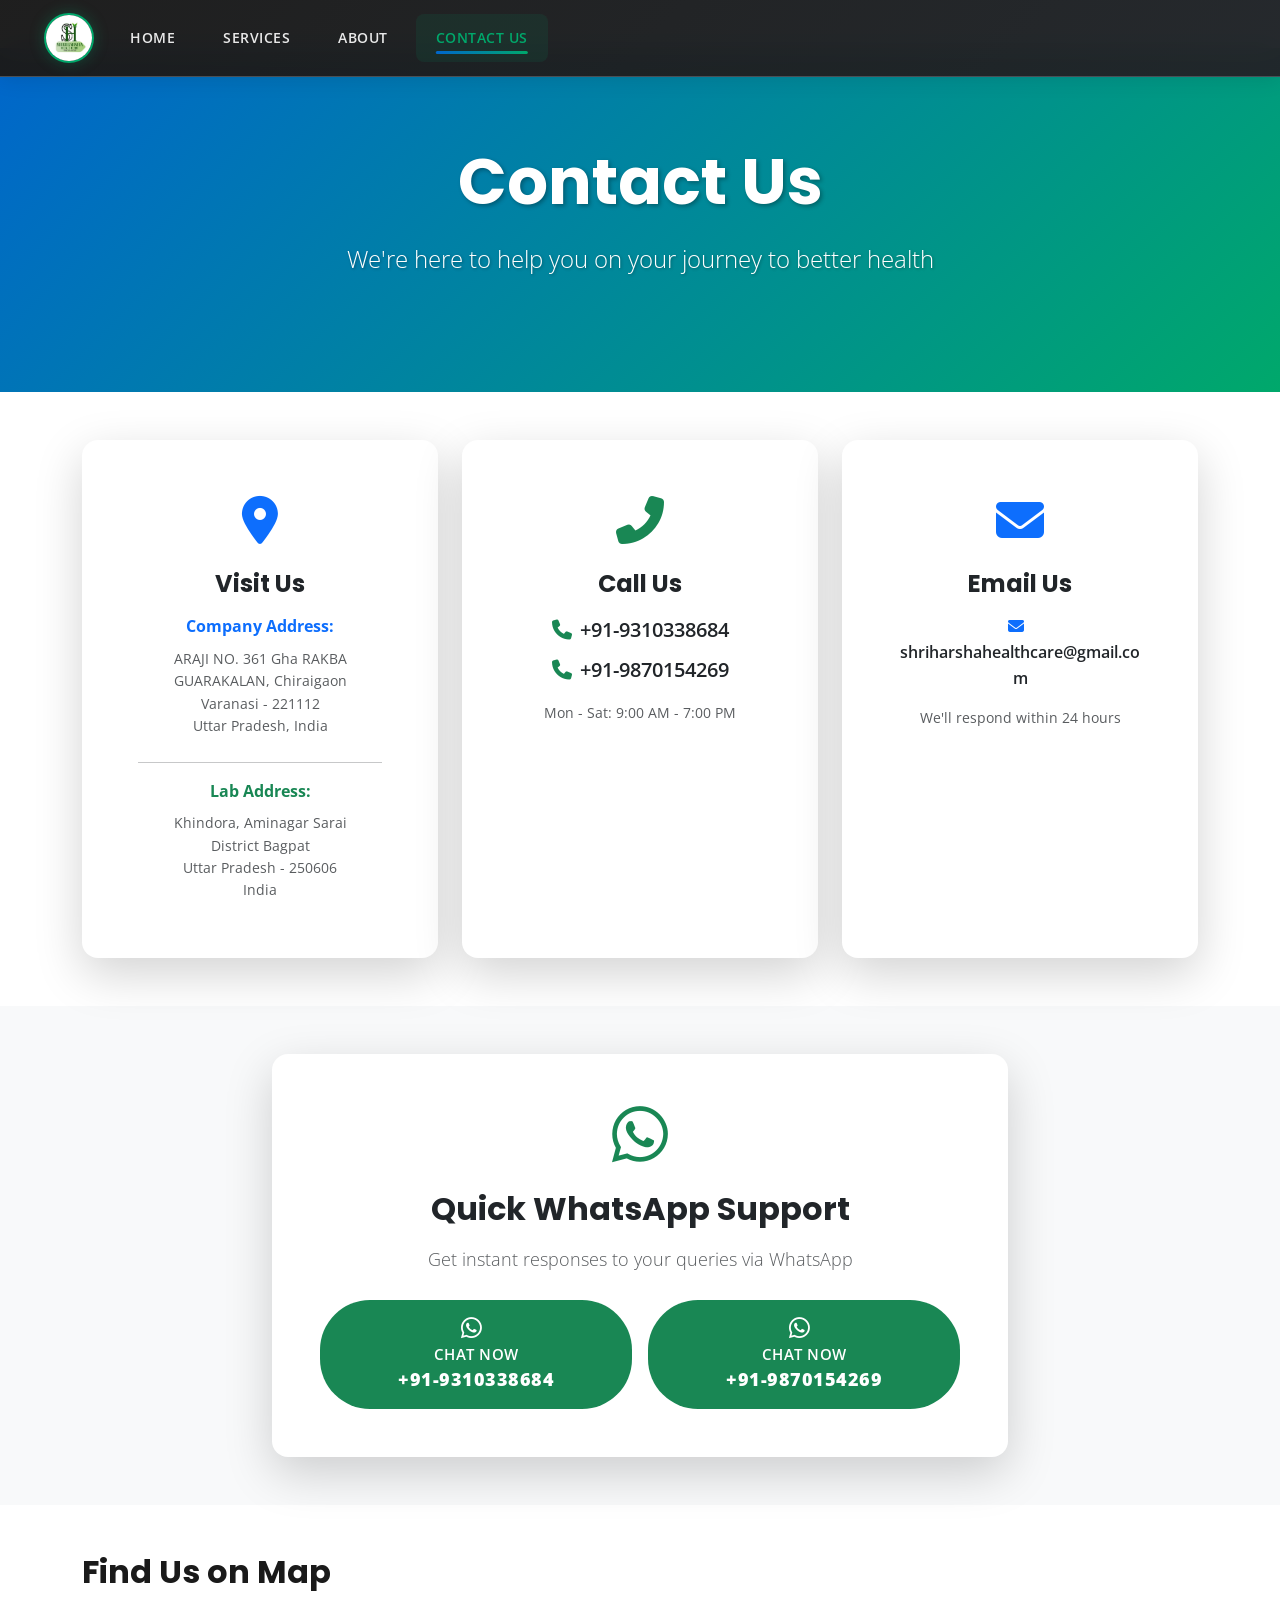
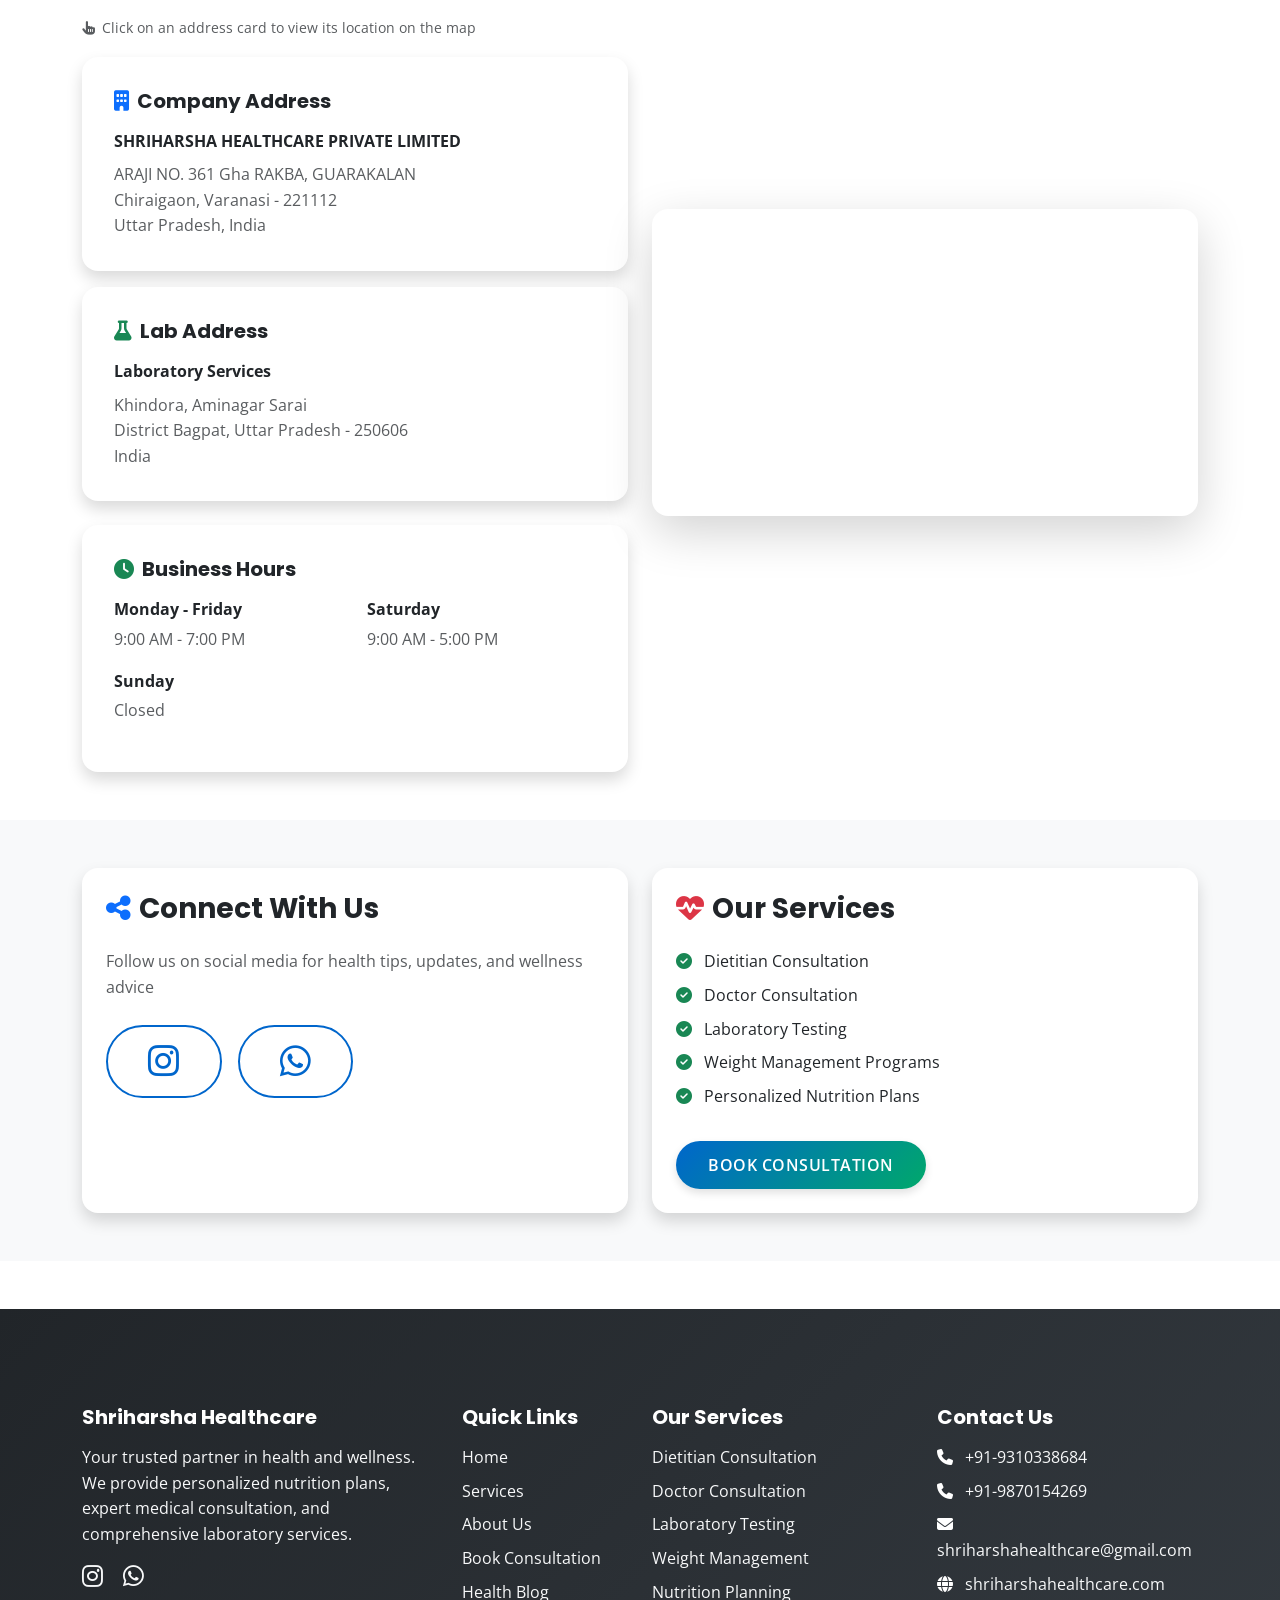
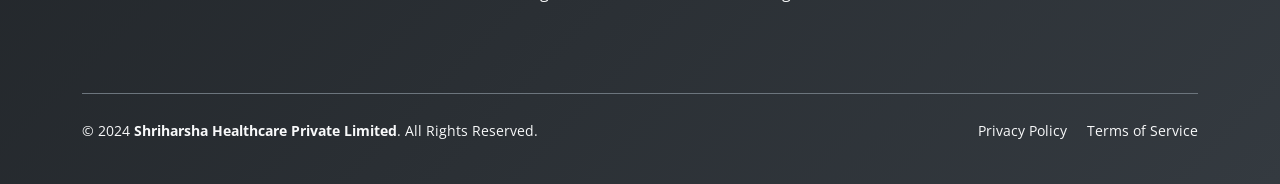
==== contact.html @ 9d4baa77 "Redesigned Complete Website + Addons Contact Us" ====
<!doctype html>
<html lang="en">

<head>
    <meta charset="utf-8">
    <meta name="viewport" content="width=device-width, initial-scale=1">
    
    <!-- SEO META TAGS -->
    <title>Contact Us - Shriharsha Healthcare Private Limited</title>
    <meta name="description" content="Get in touch with Shriharsha Healthcare Private Limited. Visit our office, call us, or send us a message. We're here to help you with your health and wellness needs.">
    <meta name="keywords" content="contact shriharsha healthcare, healthcare contact, dietitian contact, doctor consultation contact, varanasi healthcare">
    <meta name="robots" content="index, follow">
    <meta name="author" content="Shriharsha Healthcare Private Limited">
    
    <!-- Open Graph / Social Media -->
    <meta property="og:type" content="website">
    <meta property="og:title" content="Contact Shriharsha Healthcare">
    <meta property="og:description" content="Reach out to us for expert healthcare services including dietitian consultation, medical care, and laboratory testing.">
    <meta property="og:image" content="src/app-logo.jpg">
    
    <!-- Favicon -->
    <link rel="icon" href="src/app-logo.jpg" type="image/x-icon">
    
    <!-- Stylesheets -->
    <link href="https://cdn.jsdelivr.net/npm/bootstrap@5.3.3/dist/css/bootstrap.min.css" rel="stylesheet"
        integrity="sha384-QWTKZyjpPEjISv5WaRU9OFeRpok6YctnYmDr5pNlyT2bRjXh0JMhjY6hW+ALEwIH" crossorigin="anonymous">
    <link rel="stylesheet" href="https://cdnjs.cloudflare.com/ajax/libs/font-awesome/6.4.0/css/all.min.css"
        integrity="sha512-iecdLmaskl7CVkqkXNQ/ZH/XLlvWZOJyj7Yy7tcenmpD1ypASozpmT/E0iPtmFIB46ZmdtAc9eNBvH0H/ZpiBw=="
        crossorigin="anonymous" referrerpolicy="no-referrer" />
    <link href="css/style.css" rel="stylesheet">
</head>

<body>

    <!--NAVIGATION BAR-->
    <nav class="navbar navbar-expand-lg bg-body-tertiary bg-dark border-bottom border-body fixed-top custom-nav-scroll"
        data-bs-theme="dark">
        <div class="container-fluid">
            <a class="navbar-brand" href="/index.html">
                <img class="rounded-circle" src="src/app-logo.jpg" alt="app-logo" width="30" height="30">
            </a>
            <button class="navbar-toggler" type="button" data-bs-toggle="collapse"
                data-bs-target="#navbarSupportedContent" aria-controls="navbarSupportedContent" aria-expanded="false"
                aria-label="Toggle navigation">
                <span class="navbar-toggler-icon"></span>
            </button>
            <div class="collapse navbar-collapse" id="navbarSupportedContent">
                <ul class="navbar-nav me-auto mb-2 mb-lg-0">
                    <li class="nav-item">
                        <a class="nav-link" aria-current="page" href="/index.html">Home</a>
                    </li>

                    <li class="nav-item">
                        <a class="nav-link" href="/index.html#services-section">Services</a>
                    </li>

                    <li class="nav-item">
                        <a class="nav-link" href="/index.html#about-section">About</a>
                    </li>

                    <li class="nav-item">
                        <a class="nav-link active" href="/contact.html">Contact Us</a>
                    </li>
                </ul>
            </div>
        </div>
    </nav>

    <!--CONTACT US HERO-->
    <main class="mt-5">
        <section class="py-5" style="background: linear-gradient(135deg, #0066CC, #00A86B); min-height: 300px;">
            <div class="container text-center py-5">
                <h1 class="display-3 fw-bold mb-3 text-white" style="text-shadow: 2px 2px 4px rgba(0,0,0,0.3);">Contact Us</h1>
                <p class="lead fs-4 text-white" style="text-shadow: 1px 1px 3px rgba(0,0,0,0.3);">We're here to help you on your journey to better health</p>
            </div>
        </section>

        <!--CONTACT INFORMATION-->
        <section class="py-5">
            <div class="container">
                <div class="row g-4">
                    <!-- Contact Cards -->
                    <div class="col-lg-4 col-md-6">
                        <div class="card h-100 text-center shadow-lg border-0 p-4">
                            <div class="card-body">
                                <div class="mb-4">
                                    <i class="fas fa-map-marker-alt fa-3x text-primary"></i>
                                </div>
                                <h3 class="h4 fw-bold mb-3">Visit Us</h3>
                                
                                <!-- Company Address -->
                                <div class="mb-4">
                                    <p class="mb-2"><strong class="text-primary">Company Address:</strong></p>
                                    <p class="text-muted mb-0 small">
                                        ARAJI NO. 361 Gha RAKBA<br>
                                        GUARAKALAN, Chiraigaon<br>
                                        Varanasi - 221112<br>
                                        Uttar Pradesh, India
                                    </p>
                                </div>
                                
                                <hr class="my-3">
                                
                                <!-- Lab Address -->
                                <div>
                                    <p class="mb-2"><strong class="text-success">Lab Address:</strong></p>
                                    <p class="text-muted mb-0 small">
                                        Khindora, Aminagar Sarai<br>
                                        District Bagpat<br>
                                        Uttar Pradesh - 250606<br>
                                        India
                                    </p>
                                </div>
                            </div>
                        </div>
                    </div>

                    <div class="col-lg-4 col-md-6">
                        <div class="card h-100 text-center shadow-lg border-0 p-4">
                            <div class="card-body">
                                <div class="mb-4">
                                    <i class="fas fa-phone-alt fa-3x text-success"></i>
                                </div>
                                <h3 class="h4 fw-bold mb-3">Call Us</h3>
                                <p class="mb-2">
                                    <a href="tel:+919310338684" class="text-decoration-none text-dark fw-semibold fs-5">
                                        <i class="fas fa-phone me-2 text-success"></i>+91-9310338684
                                    </a>
                                </p>
                                <p class="mb-2">
                                    <a href="tel:+919870154269" class="text-decoration-none text-dark fw-semibold fs-5">
                                        <i class="fas fa-phone me-2 text-success"></i>+91-9870154269
                                    </a>
                                </p>
                                <p class="text-muted small mt-3">Mon - Sat: 9:00 AM - 7:00 PM</p>
                            </div>
                        </div>
                    </div>

                    <div class="col-lg-4 col-md-6">
                        <div class="card h-100 text-center shadow-lg border-0 p-4">
                            <div class="card-body">
                                <div class="mb-4">
                                    <i class="fas fa-envelope fa-3x text-primary"></i>
                                </div>
                                <h3 class="h4 fw-bold mb-3">Email Us</h3>
                                <p class="mb-3">
                                    <a href="mailto:shriharshahealthcare@gmail.com" class="text-decoration-none text-dark fw-semibold">
                                        <i class="fas fa-envelope me-2 text-primary"></i>
                                        shriharshahealthcare@gmail.com
                                    </a>
                                </p>
                                <p class="text-muted small">We'll respond within 24 hours</p>
                            </div>
                        </div>
                    </div>
                </div>
            </div>
        </section>

        <!--WHATSAPP CONTACT SECTION-->
        <section class="py-5 bg-light">
            <div class="container">
                <div class="row justify-content-center">
                    <div class="col-lg-8">
                        <div class="card shadow-lg border-0">
                            <div class="card-body text-center p-5">
                                <div class="mb-4">
                                    <i class="fab fa-whatsapp fa-4x text-success"></i>
                                </div>
                                <h2 class="fw-bold mb-3">Quick WhatsApp Support</h2>
                                <p class="lead text-muted mb-4">Get instant responses to your queries via WhatsApp</p>
                                
                                <div class="row g-3 justify-content-center">
                                    <div class="col-md-6">
                                        <a href="https://api.whatsapp.com/send?phone=919310338684&text=Hi, I need information about your healthcare services"
                                           class="btn btn-success btn-lg w-100 py-3" target="_blank" rel="noopener noreferrer">
                                            <i class="fab fa-whatsapp me-2 fs-4"></i>
                                            <div class="d-block">
                                                <small class="d-block">Chat Now</small>
                                                <strong>+91-9310338684</strong>
                                            </div>
                                        </a>
                                    </div>
                                    <div class="col-md-6">
                                        <a href="https://api.whatsapp.com/send?phone=919870154269&text=Hi, I need information about your healthcare services"
                                           class="btn btn-success btn-lg w-100 py-3" target="_blank" rel="noopener noreferrer">
                                            <i class="fab fa-whatsapp me-2 fs-4"></i>
                                            <div class="d-block">
                                                <small class="d-block">Chat Now</small>
                                                <strong>+91-9870154269</strong>
                                            </div>
                                        </a>
                                    </div>
                                </div>
                            </div>
                        </div>
                    </div>
                </div>
            </div>
        </section>

        <!--MAP & ADDITIONAL INFO-->
        <section class="py-5">
            <div class="container">
                <div class="row g-4 align-items-center">
                    <div class="col-lg-6">
                        <h2 class="fw-bold mb-4">Find Us on Map</h2>
                        <p class="text-muted mb-3"><small><i class="fas fa-hand-pointer me-2"></i>Click on an address card to view its location on the map</small></p>
                        
                        <!-- Company Address Card -->
                        <div class="card shadow border-0 mb-3 address-card active" id="companyAddressCard" onclick="showCompanyMap()" style="cursor: pointer; transition: all 0.3s ease;">
                            <div class="card-body">
                                <h5 class="fw-bold mb-3">
                                    <i class="fas fa-building text-primary me-2"></i>Company Address
                                </h5>
                                <p class="mb-2"><strong>SHRIHARSHA HEALTHCARE PRIVATE LIMITED</strong></p>
                                <p class="text-muted mb-0">
                                    ARAJI NO. 361 Gha RAKBA, GUARAKALAN<br>
                                    Chiraigaon, Varanasi - 221112<br>
                                    Uttar Pradesh, India
                                </p>
                            </div>
                        </div>
                        
                        <!-- Lab Address Card -->
                        <div class="card shadow border-0 mb-4 address-card" id="labAddressCard" onclick="showLabMap()" style="cursor: pointer; transition: all 0.3s ease;">
                            <div class="card-body">
                                <h5 class="fw-bold mb-3">
                                    <i class="fas fa-flask text-success me-2"></i>Lab Address
                                </h5>
                                <p class="mb-2"><strong>Laboratory Services</strong></p>
                                <p class="text-muted mb-0">
                                    Khindora, Aminagar Sarai<br>
                                    District Bagpat, Uttar Pradesh - 250606<br>
                                    India
                                </p>
                            </div>
                        </div>
                        
                        <div class="card shadow border-0">
                            <div class="card-body">
                                <h5 class="fw-bold mb-3">
                                    <i class="fas fa-clock text-success me-2"></i>Business Hours
                                </h5>
                                <div class="row">
                                    <div class="col-6">
                                        <p class="mb-1"><strong>Monday - Friday</strong></p>
                                        <p class="text-muted">9:00 AM - 7:00 PM</p>
                                    </div>
                                    <div class="col-6">
                                        <p class="mb-1"><strong>Saturday</strong></p>
                                        <p class="text-muted">9:00 AM - 5:00 PM</p>
                                    </div>
                                    <div class="col-12">
                                        <p class="mb-1"><strong>Sunday</strong></p>
                                        <p class="text-muted">Closed</p>
                                    </div>
                                </div>
                            </div>
                        </div>
                    </div>

                    <div class="col-lg-6">
                        <div class="card shadow-lg border-0 overflow-hidden">
                            <div class="ratio ratio-16x9">
                                <!-- Company Address Map (Default) -->
                                <iframe
                                    id="companyMap"
                                    src="https://www.google.com/maps/embed?pb=!1m18!1m12!1m3!1d28999.984567890123!2d82.9739!3d25.3176!2m3!1f0!2f0!3f0!3m2!1i1024!2i768!4f13.1!3m3!1m2!1s0x398e2db76febdbbb%3A0x68131710853ff0b5!2sVaranasi%2C%20Uttar%20Pradesh!5e0!3m2!1sen!2sin!4v1234567890123!5m2!1sen!2sin"
                                    style="border:0;"
                                    allowfullscreen=""
                                    loading="lazy"
                                    referrerpolicy="no-referrer-when-downgrade">
                                </iframe>
                                
                                <!-- Lab Address Map (Hidden by default) -->
                                <iframe
                                    id="labMap"
                                    src="https://www.google.com/maps/embed?pb=!1m18!1m12!1m3!1d27756.123456789!2d77.2!3d28.95!2m3!1f0!2f0!3f0!3m2!1i1024!2i768!4f13.1!3m3!1m2!1s0x390c64f457d1e5e5%3A0x1234567890abcdef!2sBagpat%2C%20Uttar%20Pradesh!5e0!3m2!1sen!2sin!4v1234567890124!5m2!1sen!2sin"
                                    style="border:0; display:none;"
                                    allowfullscreen=""
                                    loading="lazy"
                                    referrerpolicy="no-referrer-when-downgrade">
                                </iframe>
                            </div>
                        </div>
                    </div>
                </div>
            </div>
        </section>

        <!--SOCIAL MEDIA & SERVICES-->
        <section class="py-5 bg-light">
            <div class="container">
                <div class="row g-4">
                    <div class="col-lg-6">
                        <div class="card shadow border-0 h-100">
                            <div class="card-body p-4">
                                <h3 class="fw-bold mb-4">
                                    <i class="fas fa-share-alt text-primary me-2"></i>Connect With Us
                                </h3>
                                <p class="text-muted mb-4">Follow us on social media for health tips, updates, and wellness advice</p>
                                <div class="d-flex gap-3">
                                    <a href="https://www.instagram.com/shriharshahealthcare?utm_source=qr&igsh=MWdwNGtncjlkZnptbw=="
                                       class="btn btn-outline-primary btn-lg" target="_blank" rel="noopener noreferrer">
                                        <i class="fab fa-instagram fa-2x"></i>
                                    </a>
                                    <!-- <a href="https://www.linkedin.com/in/paras-bhatt-4911a8181/"
                                       class="btn btn-outline-primary btn-lg" target="_blank" rel="noopener noreferrer">
                                        <i class="fab fa-linkedin-in fa-2x"></i>
                                    </a> -->
                                    <a href="https://api.whatsapp.com/send?phone=919310338684"
                                       class="btn btn-outline-primary btn-lg" target="_blank" rel="noopener noreferrer">
                                        <i class="fab fa-whatsapp fa-2x"></i>
                                    </a>
                                </div>
                            </div>
                        </div>
                    </div>

                    <div class="col-lg-6">
                        <div class="card shadow border-0 h-100">
                            <div class="card-body p-4">
                                <h3 class="fw-bold mb-4">
                                    <i class="fas fa-heartbeat text-danger me-2"></i>Our Services
                                </h3>
                                <ul class="list-unstyled">
                                    <li class="mb-2">
                                        <i class="fas fa-check-circle text-success me-2"></i>
                                        <a href="/form.html" class="text-decoration-none text-dark">Dietitian Consultation</a>
                                    </li>
                                    <li class="mb-2">
                                        <i class="fas fa-check-circle text-success me-2"></i>
                                        <a href="/form.html" class="text-decoration-none text-dark">Doctor Consultation</a>
                                    </li>
                                    <li class="mb-2">
                                        <i class="fas fa-check-circle text-success me-2"></i>
                                        <a href="/form.html" class="text-decoration-none text-dark">Laboratory Testing</a>
                                    </li>
                                    <li class="mb-2">
                                        <i class="fas fa-check-circle text-success me-2"></i>
                                        <a href="/form.html" class="text-decoration-none text-dark">Weight Management Programs</a>
                                    </li>
                                    <li class="mb-2">
                                        <i class="fas fa-check-circle text-success me-2"></i>
                                        <a href="/form.html" class="text-decoration-none text-dark">Personalized Nutrition Plans</a>
                                    </li>
                                </ul>
                                <a href="/form.html" class="btn btn-primary mt-3">Book Consultation</a>
                            </div>
                        </div>
                    </div>
                </div>
            </div>
        </section>

        <!--FOOTER-->
        <footer>
            <div class="container">
                <div class="row py-5">
                    <!-- About Section -->
                    <div class="col-lg-4 col-md-6 mb-4">
                        <h5 class="fw-bold mb-3">Shriharsha Healthcare</h5>
                        <p class="text-light">Your trusted partner in health and wellness. We provide personalized nutrition plans, expert medical consultation, and comprehensive laboratory services.</p>
                        <div class="mt-3">
                            <a href="https://www.instagram.com/shriharshahealthcare?utm_source=qr&igsh=MWdwNGtncjlkZnptbw=="
                               class="text-light me-3" target="_blank" rel="noopener noreferrer" aria-label="Instagram">
                                <i class="fab fa-instagram" style="font-size: 24px;"></i>
                            </a>
                            <!-- <a href="https://www.linkedin.com/in/paras-bhatt-4911a8181/"
                               class="text-light me-3" target="_blank" rel="noopener noreferrer" aria-label="LinkedIn">
                                <i class="fab fa-linkedin-in" style="font-size: 24px;"></i>
                            </a> -->
                            <a href="https://api.whatsapp.com/send?phone=919310338684"
                               class="text-light" target="_blank" rel="noopener noreferrer" aria-label="WhatsApp">
                                <i class="fab fa-whatsapp" style="font-size: 24px;"></i>
                            </a>
                        </div>
                    </div>

                    <!-- Quick Links -->
                    <div class="col-lg-2 col-md-6 mb-4">
                        <h5 class="fw-bold mb-3">Quick Links</h5>
                        <ul class="list-unstyled">
                            <li class="mb-2"><a href="/index.html" class="text-light">Home</a></li>
                            <li class="mb-2"><a href="/index.html#services-section" class="text-light">Services</a></li>
                            <li class="mb-2"><a href="/index.html#about-section" class="text-light">About Us</a></li>
                            <li class="mb-2"><a href="/form.html" class="text-light">Book Consultation</a></li>
                            <li class="mb-2"><a href="/blogs.html" class="text-light">Health Blog</a></li>
                        </ul>
                    </div>

                    <!-- Services -->
                    <div class="col-lg-3 col-md-6 mb-4">
                        <h5 class="fw-bold mb-3">Our Services</h5>
                        <ul class="list-unstyled">
                            <li class="mb-2"><a href="/form.html" class="text-light">Dietitian Consultation</a></li>
                            <li class="mb-2"><a href="/form.html" class="text-light">Doctor Consultation</a></li>
                            <li class="mb-2"><a href="/form.html" class="text-light">Laboratory Testing</a></li>
                            <li class="mb-2"><a href="/form.html" class="text-light">Weight Management</a></li>
                            <li class="mb-2"><a href="/form.html" class="text-light">Nutrition Planning</a></li>
                        </ul>
                    </div>

                    <!-- Contact Info -->
                    <div class="col-lg-3 col-md-6 mb-4">
                        <h5 class="fw-bold mb-3">Contact Us</h5>
                        <ul class="list-unstyled">
                            <li class="mb-2">
                                <i class="fas fa-phone me-2"></i>
                                <a href="tel:+919310338684" class="text-light">+91-9310338684</a>
                            </li>
                            <li class="mb-2">
                                <i class="fas fa-phone me-2"></i>
                                <a href="tel:+919870154269" class="text-light">+91-9870154269</a>
                            </li>
                            <li class="mb-2">
                                <i class="fas fa-envelope me-2"></i>
                                <a href="mailto:shriharshahealthcare@gmail.com" class="text-light">shriharshahealthcare@gmail.com</a>
                            </li>
                            <li class="mb-2">
                                <i class="fas fa-globe me-2"></i>
                                <a href="https://shriharshahealthcare.com" class="text-light">shriharshahealthcare.com</a>
                            </li>
                        </ul>
                    </div>
                </div>

                <!-- Bottom Bar -->
                <div class="border-top border-secondary pt-4 pb-3">
                    <div class="row align-items-center">
                        <div class="col-md-6 text-center text-md-start mb-3 mb-md-0">
                            <p class="mb-0 text-light small">
                                &copy; 2024 <strong>Shriharsha Healthcare Private Limited</strong>. All Rights Reserved.
                            </p>
                        </div>
                        <div class="col-md-6 text-center text-md-end">
                            <a href="https://www.termsfeed.com/live/be302051-0e38-46b8-aba8-c3dd549310eb"
                               class="privacy text-light small me-3" target="_blank" rel="noopener noreferrer">
                                Privacy Policy
                            </a>
                            <a href="#" class="text-light small">Terms of Service</a>
                        </div>
                    </div>
                </div>
            </div>
        </footer>

    </main>

    <script src="https://cdn.jsdelivr.net/npm/bootstrap@5.3.3/dist/js/bootstrap.bundle.min.js"
        integrity="sha384-YvpcrYf0tY3lHB60NNkmXc5s9fDVZLESaAA55NDzOxhy9GkcIdslK1eN7N6jIeHz"
        crossorigin="anonymous"></script>
    <script src="js/script.js"></script>
    
    <!-- Map Switching Script -->
    <script>
        function showCompanyMap() {
            // Show company map, hide lab map
            document.getElementById('companyMap').style.display = 'block';
            document.getElementById('labMap').style.display = 'none';
            
            // Update card styles
            document.getElementById('companyAddressCard').classList.add('active');
            document.getElementById('labAddressCard').classList.remove('active');
            
            // Add visual feedback
            document.getElementById('companyAddressCard').style.borderLeft = '4px solid #0066CC';
            document.getElementById('labAddressCard').style.borderLeft = 'none';
        }
        
        function showLabMap() {
            // Show lab map, hide company map
            document.getElementById('companyMap').style.display = 'none';
            document.getElementById('labMap').style.display = 'block';
            
            // Update card styles
            document.getElementById('companyAddressCard').classList.remove('active');
            document.getElementById('labAddressCard').classList.add('active');
            
            // Add visual feedback
            document.getElementById('labAddressCard').style.borderLeft = '4px solid #00A86B';
            document.getElementById('companyAddressCard').style.borderLeft = 'none';
        }
        
        // Set initial state on page load
        document.addEventListener('DOMContentLoaded', function() {
            showCompanyMap();
        });
        
        // Add hover effects
        document.querySelectorAll('.address-card').forEach(card => {
            card.addEventListener('mouseenter', function() {
                this.style.transform = 'translateY(-5px)';
                this.style.boxShadow = '0 12px 24px rgba(0, 0, 0, 0.18)';
            });
            
            card.addEventListener('mouseleave', function() {
                this.style.transform = 'translateY(0)';
                this.style.boxShadow = '0 4px 8px rgba(0, 0, 0, 0.12)';
            });
        });
    </script>

</body>

</html>
---- css/style.css ----
/* ============================================
   Shriharsha Healthcare - Professional Stylesheet
   ============================================ */

/* Import Google Fonts */
@import url('https://fonts.googleapis.com/css2?family=Poppins:wght@300;400;600;700&family=Open+Sans:wght@400;600&display=swap');

/* ============================================
   CSS Variables (Design System)
   ============================================ */
:root {
    /* Primary Colors */
    --primary-blue: #0066CC;
    --primary-green: #00A86B;
    --accent-orange: #FF6B35;
    
    /* Neutrals */
    --dark: #1A1A1A;
    --gray: #6C757D;
    --light-gray: #F8F9FA;
    --white: #FFFFFF;
    
    /* Semantic Colors */
    --success: #28A745;
    --warning: #FFC107;
    --danger: #DC3545;
    --info: #17A2B8;
    
    /* Typography */
    --font-heading: 'Poppins', sans-serif;
    --font-body: 'Open Sans', sans-serif;
    
    /* Spacing */
    --spacing-xs: 0.25rem;
    --spacing-sm: 0.5rem;
    --spacing-md: 1rem;
    --spacing-lg: 1.5rem;
    --spacing-xl: 2rem;
    --spacing-xxl: 3rem;
    
    /* Border Radius */
    --radius-sm: 0.25rem;
    --radius-md: 0.5rem;
    --radius-lg: 1rem;
    --radius-xl: 1.5rem;
    --radius-round: 50%;
    
    /* Shadows */
    --shadow-sm: 0 2px 4px rgba(0, 0, 0, 0.1);
    --shadow-md: 0 4px 8px rgba(0, 0, 0, 0.12);
    --shadow-lg: 0 8px 16px rgba(0, 0, 0, 0.15);
    --shadow-xl: 0 12px 24px rgba(0, 0, 0, 0.18);
    
    /* Transitions */
    --transition-fast: 0.2s ease;
    --transition-normal: 0.3s ease;
    --transition-slow: 0.5s ease;
}

/* ============================================
   Global Styles
   ============================================ */
* {
    margin: 0;
    padding: 0;
    box-sizing: border-box;
}

html {
    scroll-behavior: smooth;
    scroll-padding-top: 70px;
}

body {
    font-family: var(--font-body);
    color: var(--dark);
    line-height: 1.6;
    overflow-x: hidden;
}

h1, h2, h3, h4, h5, h6 {
    font-family: var(--font-heading);
    font-weight: 600;
    line-height: 1.2;
    margin-bottom: var(--spacing-md);
}

h1 { font-size: 2.5rem; }
h2 { font-size: 2rem; }
h3 { font-size: 1.75rem; }
h4 { font-size: 1.5rem; }
h5 { font-size: 1.25rem; }
h6 { font-size: 1rem; }

p {
    font-family: var(--font-body);
    margin-bottom: var(--spacing-md);
}

a {
    color: var(--primary-blue);
    text-decoration: none;
    transition: var(--transition-fast);
}

a:hover {
    color: var(--primary-green);
}

img {
    max-width: 100%;
    height: auto;
}

/* ============================================
   Navigation Bar
   ============================================ */
.navbar {
    background: linear-gradient(135deg, rgba(26, 26, 26, 0.98), rgba(33, 37, 41, 0.98)) !important;
    backdrop-filter: blur(15px);
    box-shadow: 0 2px 20px rgba(0, 0, 0, 0.1);
    transition: all 0.4s ease;
    padding: 0.5rem 2rem;
    border-bottom: 1px solid rgba(255, 255, 255, 0.1);
    min-height: 70px;
    -webkit-user-select: none;
    -moz-user-select: none;
    -ms-user-select: none;
    user-select: none;
    -webkit-tap-highlight-color: transparent;
}

.navbar.scrolled {
    box-shadow: 0 4px 30px rgba(0, 0, 0, 0.2);
    background: linear-gradient(135deg, rgba(26, 26, 26, 1), rgba(33, 37, 41, 1)) !important;
    padding: 0.4rem 2rem;
    min-height: 65px;
}

.navbar-brand {
    font-family: var(--font-heading);
    font-weight: 700;
    font-size: 1.5rem;
    transition: all 0.3s ease;
    display: flex;
    align-items: center;
    gap: 0.75rem;
    color: #fff !important;
}

.navbar-brand:hover {
    transform: translateY(-2px);
    color: var(--primary-green) !important;
}

.navbar-brand img {
    width: 50px !important;
    height: 50px !important;
    transition: all 0.5s ease;
    border: 2px solid var(--primary-green);
    box-shadow: 0 0 15px rgba(0, 168, 107, 0.3);
}

.navbar-brand:hover img {
    transform: rotate(360deg) scale(1.1);
    box-shadow: 0 0 25px rgba(0, 168, 107, 0.5);
}

.navbar-nav {
    gap: 0.5rem;
}

.nav-link {
    font-family: var(--font-body);
    font-weight: 600;
    padding: 0.75rem 1.25rem !important;
    position: relative;
    transition: all 0.3s ease;
    color: rgba(255, 255, 255, 0.9) !important;
    border-radius: 8px;
    text-transform: uppercase;
    font-size: 0.9rem;
    letter-spacing: 0.5px;
}

.nav-link::before {
    content: '';
    position: absolute;
    bottom: 8px;
    left: 50%;
    width: 0;
    height: 3px;
    background: linear-gradient(90deg, var(--primary-blue), var(--primary-green));
    transition: all 0.3s ease;
    transform: translateX(-50%);
    border-radius: 2px;
}

.nav-link:hover {
    color: #fff !important;
    background: rgba(255, 255, 255, 0.05);
    transform: translateY(-2px);
}

.nav-link:hover::before,
.nav-link.active::before {
    width: 70%;
}

.nav-link.active {
    color: var(--primary-green) !important;
    background: rgba(0, 168, 107, 0.1);
}

/* Mobile Menu Toggle */
.navbar-toggler {
    border: 2px solid var(--primary-green);
    padding: 0.5rem 0.75rem;
    transition: all 0.3s ease;
}

.navbar-toggler:hover {
    background: rgba(0, 168, 107, 0.1);
    transform: scale(1.05);
}

.navbar-toggler:focus {
    box-shadow: 0 0 0 0.25rem rgba(0, 168, 107, 0.25);
}

.navbar-toggler-icon {
    background-image: url("data:image/svg+xml,%3csvg xmlns='http://www.w3.org/2000/svg' viewBox='0 0 30 30'%3e%3cpath stroke='rgba(0, 168, 107, 1)' stroke-linecap='round' stroke-miterlimit='10' stroke-width='2' d='M4 7h22M4 15h22M4 23h22'/%3e%3c/svg%3e");
}

/* Dropdown Menu */
.dropdown-menu {
    border: none;
    box-shadow: 0 10px 40px rgba(0, 0, 0, 0.2);
    border-radius: 12px;
    padding: 0.75rem;
    background: linear-gradient(135deg, #1a1a1a, #212529);
    margin-top: 0.5rem;
}

.dropdown-item {
    border-radius: 8px;
    transition: all 0.3s ease;
    padding: 0.75rem 1.25rem;
    color: rgba(255, 255, 255, 0.9);
    font-weight: 500;
}

.dropdown-item:hover {
    background: linear-gradient(135deg, var(--primary-blue), var(--primary-green));
    color: var(--white);
    transform: translateX(8px);
    box-shadow: 0 4px 12px rgba(0, 168, 107, 0.3);
}

/* Responsive Navigation */
@media (max-width: 991px) {
    .navbar {
        padding: 0.4rem 1rem;
        min-height: 60px;
    }
    
    .navbar.scrolled {
        padding: 0.3rem 1rem;
        min-height: 55px;
    }
    
    .navbar-brand img {
        width: 40px !important;
        height: 40px !important;
    }
    
    .navbar-collapse {
        background: rgba(26, 26, 26, 0.98);
        padding: 1rem;
        border-radius: 12px;
        margin-top: 0.5rem;
        box-shadow: 0 8px 32px rgba(0, 0, 0, 0.3);
    }
    
    .nav-link {
        margin: 0.25rem 0;
        padding: 0.6rem 1rem !important;
    }
    
    .navbar-brand {
        font-size: 1.25rem;
    }
}

@media (max-width: 576px) {
    .navbar {
        padding: 0.3rem 0.75rem;
        min-height: 55px;
    }
    
    .navbar.scrolled {
        padding: 0.25rem 0.75rem;
        min-height: 50px;
    }
    
    .navbar-brand img {
        width: 38px !important;
        height: 38px !important;
    }
    
    .navbar-brand {
        font-size: 1.1rem;
    }
}

/* ============================================
   Hero Carousel
   ============================================ */
.carousel {
    position: relative;
    margin-top: 56px;
}

.carousel-item {
    height: 500px;
    position: relative;
}

.carousel-item::before {
    content: '';
    position: absolute;
    top: 0;
    left: 0;
    right: 0;
    bottom: 0;
    background: linear-gradient(135deg, rgba(0, 102, 204, 0.7), rgba(0, 168, 107, 0.5));
    z-index: 1;
}

.carousel-item img {
    width: 100%;
    height: 100%;
    object-fit: contain;
    object-position: center;
    background: #f8f9fa;
}

.carousel-caption {
    z-index: 2;
    bottom: 50%;
    transform: translateY(50%);
    /* background: rgba(0, 0, 0, 0.4); */
    padding: 1.5rem;
    border-radius: var(--radius-lg);
    /* backdrop-filter: blur(5px); */
}

.carousel-caption h5 {
    font-size: 3rem;
    font-weight: 700;
    text-shadow: 3px 3px 6px rgba(0, 0, 0, 0.8);
    margin-bottom: var(--spacing-lg);
    animation: fadeInUp 0.8s ease;
}

.carousel-caption p {
    font-size: 1.25rem;
    text-shadow: 2px 2px 4px rgba(0, 0, 0, 0.8);
    margin-bottom: var(--spacing-xl);
    animation: fadeInUp 1s ease;
}

.carousel-control-prev-icon,
.carousel-control-next-icon {
    width: 3rem;
    height: 3rem;
    background-color: rgba(0, 102, 204, 0.8);
    border-radius: var(--radius-round);
    transition: var(--transition-fast);
}

.carousel-control-prev-icon:hover,
.carousel-control-next-icon:hover {
    background-color: var(--primary-green);
    transform: scale(1.1);
}

.carousel-indicators button {
    width: 12px;
    height: 12px;
    border-radius: var(--radius-round);
    transition: var(--transition-fast);
}

.carousel-indicators button.active {
    background-color: var(--primary-green);
    transform: scale(1.2);
}

/* ============================================
   Buttons
   ============================================ */
.btn {
    font-family: var(--font-body);
    font-weight: 600;
    padding: 0.75rem 2rem;
    border-radius: 50px;
    border: none;
    transition: var(--transition-normal);
    text-transform: uppercase;
    letter-spacing: 0.5px;
    position: relative;
    overflow: hidden;
}

.btn::before {
    content: '';
    position: absolute;
    top: 50%;
    left: 50%;
    width: 0;
    height: 0;
    border-radius: var(--radius-round);
    background: rgba(255, 255, 255, 0.3);
    transform: translate(-50%, -50%);
    transition: width 0.6s, height 0.6s;
}

.btn:hover::before {
    width: 300px;
    height: 300px;
}

.btn-primary {
    background: linear-gradient(135deg, var(--primary-blue), var(--primary-green));
    color: var(--white);
    box-shadow: var(--shadow-md);
}

.btn-primary:hover {
    transform: translateY(-3px);
    box-shadow: var(--shadow-xl);
    background: linear-gradient(135deg, #0052a3, #008c5a);
}

.btn-outline-primary {
    border: 2px solid var(--primary-blue);
    color: var(--primary-blue);
    background: transparent;
}

.btn-outline-primary:hover {
    background: var(--primary-blue);
    color: var(--white);
    transform: translateY(-3px);
    box-shadow: var(--shadow-lg);
}

.btn-lg {
    padding: 1rem 2.5rem;
    font-size: 1.1rem;
}

.btn-sm {
    padding: 0.5rem 1.5rem;
    font-size: 0.875rem;
}

/* ============================================
   Cards
   ============================================ */
.card {
    border: none;
    border-radius: var(--radius-lg);
    box-shadow: var(--shadow-md);
    transition: var(--transition-normal);
    overflow: hidden;
    height: 100%;
}

.card:hover {
    transform: translateY(-10px);
    box-shadow: var(--shadow-xl);
}

.card-header {
    background: linear-gradient(135deg, var(--primary-blue), var(--primary-green));
    color: var(--white);
    border: none;
    padding: var(--spacing-lg);
    font-family: var(--font-heading);
    font-weight: 600;
}

.card-body {
    padding: var(--spacing-xl);
}

.card-title {
    font-family: var(--font-heading);
    font-weight: 600;
    color: var(--dark);
    margin-bottom: var(--spacing-md);
}

.card-text {
    color: var(--gray);
    line-height: 1.7;
}

/* Service Cards */
.service-card {
    position: relative;
    border-radius: var(--radius-xl);
    overflow: hidden;
    transition: var(--transition-normal);
}

.service-card::before {
    content: '';
    position: absolute;
    top: 0;
    left: 0;
    right: 0;
    bottom: 0;
    background: linear-gradient(135deg, rgba(0, 102, 204, 0.05), rgba(0, 168, 107, 0.05));
    opacity: 0;
    transition: var(--transition-normal);
}

.service-card:hover::before {
    opacity: 1;
}

.service-card:hover {
    transform: translateY(-10px);
    box-shadow: 0 15px 35px rgba(0, 102, 204, 0.2);
}

.service-card .icon-link {
    color: var(--primary-blue);
    font-weight: 600;
    transition: var(--transition-fast);
}

.service-card:hover .icon-link {
    color: var(--primary-green);
    padding-left: 10px;
}

/* ============================================
   Mission Section
   ============================================ */
.upcoming-plan {
    background: linear-gradient(135deg, #f8f9fa 0%, #e9ecef 100%);
    border-radius: var(--radius-lg);
    box-shadow: var(--shadow-md);
    transition: var(--transition-normal);
}

.upcoming-plan:hover {
    box-shadow: var(--shadow-lg);
    transform: translateY(-5px);
}

.plan-description {
    font-size: 1rem;
    line-height: 1.8;
    color: #555;
}

/* ============================================
   Team Cards
   ============================================ */
.team-card {
    background: var(--white);
    border-radius: var(--radius-xl);
    padding: var(--spacing-xl);
    box-shadow: var(--shadow-md);
    transition: var(--transition-normal);
    text-align: center;
    height: 100%;
}

.team-card:hover {
    transform: translateY(-10px);
    box-shadow: var(--shadow-xl);
}

.team-card img {
    width: 140px;
    height: 140px;
    object-fit: cover;
    border: 4px solid var(--primary-green);
    box-shadow: var(--shadow-md);
    transition: var(--transition-normal);
    margin-bottom: var(--spacing-lg);
}

.team-card:hover img {
    transform: scale(1.1);
    border-color: var(--primary-blue);
}

.team-card h2 {
    font-size: 1.25rem;
    color: var(--dark);
    margin-bottom: var(--spacing-sm);
}

.team-card p {
    font-size: 0.9rem;
    color: var(--gray);
    line-height: 1.6;
}

/* ============================================
   Feature Sections (Why Us)
   ============================================ */
.featurette {
    padding: var(--spacing-xxl) 0;
}

.featurette-heading {
    font-weight: 700;
    color: var(--dark);
    margin-bottom: var(--spacing-lg);
}

.featurette-image {
    border-radius: var(--radius-xl);
    box-shadow: var(--shadow-lg);
    transition: var(--transition-normal);
    width: 100%;
    height: auto;
    min-height: 350px;
    object-fit: cover;
}

.featurette-image:hover {
    transform: scale(1.05);
    box-shadow: var(--shadow-xl);
}

.lead {
    font-size: 1.1rem;
    line-height: 1.8;
    color: var(--gray);
}

/* ============================================
   Forms
   ============================================ */
.form-label {
    font-weight: 600;
    color: var(--dark);
    margin-bottom: var(--spacing-sm);
}

.form-control,
.form-select {
    border: 2px solid #e9ecef;
    border-radius: var(--radius-md);
    padding: 0.75rem 1rem;
    transition: var(--transition-fast);
    font-family: var(--font-body);
}

.form-control:focus,
.form-select:focus {
    border-color: var(--primary-blue);
    box-shadow: 0 0 0 0.2rem rgba(0, 102, 204, 0.15);
}

.form-check-input {
    width: 1.25rem;
    height: 1.25rem;
    border: 2px solid var(--primary-blue);
    cursor: pointer;
}

.form-check-input:checked {
    background-color: var(--primary-green);
    border-color: var(--primary-green);
}

.form-check-label {
    margin-left: var(--spacing-sm);
    cursor: pointer;
}

.invalid-feedback {
    font-size: 0.875rem;
    color: var(--danger);
}

.was-validated .form-control:invalid,
.was-validated .form-select:invalid {
    border-color: var(--danger);
}

.was-validated .form-control:valid,
.was-validated .form-select:valid {
    border-color: var(--success);
}

/* ============================================
   Alerts
   ============================================ */
.alert {
    border: none;
    border-radius: var(--radius-lg);
    padding: var(--spacing-lg);
    box-shadow: var(--shadow-md);
}

.alert-success {
    background: linear-gradient(135deg, #d4edda 0%, #c3e6cb 100%);
    color: #155724;
}

.alert-heading {
    font-family: var(--font-heading);
    font-weight: 600;
}

/* ============================================
   Progress Bar
   ============================================ */
.progress {
    border-radius: 50px;
    box-shadow: var(--shadow-sm);
    overflow: hidden;
}

.progress-bar {
    background: linear-gradient(90deg, var(--primary-blue), var(--primary-green));
    font-weight: 600;
}

/* ============================================
   Footer
   ============================================ */
footer {
    background: linear-gradient(135deg, #212529 0%, #343a40 100%);
    color: var(--white);
    padding: var(--spacing-xxl) 0 var(--spacing-lg);
    margin-top: var(--spacing-xxl);
}

footer a {
    color: rgba(255, 255, 255, 0.8);
    transition: var(--transition-fast);
}

footer a:hover {
    color: var(--primary-green);
    text-decoration: none;
}

footer .privacy {
    color: rgba(255, 255, 255, 0.8);
    text-decoration: none;
    transition: var(--transition-fast);
}

footer .privacy:hover {
    color: var(--primary-green);
}

/* ============================================
   Utility Classes
   ============================================ */
.generalPadding {
    padding: var(--spacing-lg);
}

.text-primary-custom {
    color: var(--primary-blue);
}

.text-secondary-custom {
    color: var(--primary-green);
}

.bg-gradient-primary {
    background: linear-gradient(135deg, var(--primary-blue), var(--primary-green));
}

.shadow-custom {
    box-shadow: var(--shadow-lg);
}

/* ============================================
   Animations
   ============================================ */
@keyframes fadeInUp {
    from {
        opacity: 0;
        transform: translateY(30px);
    }
    to {
        opacity: 1;
        transform: translateY(0);
    }
}

@keyframes fadeIn {
    from {
        opacity: 0;
    }
    to {
        opacity: 1;
    }
}

@keyframes slideInLeft {
    from {
        opacity: 0;
        transform: translateX(-50px);
    }
    to {
        opacity: 1;
        transform: translateX(0);
    }
}

@keyframes slideInRight {
    from {
        opacity: 0;
        transform: translateX(50px);
    }
    to {
        opacity: 1;
        transform: translateX(0);
    }
}

.animate-fade-in {
    animation: fadeIn 0.8s ease;
}

.animate-slide-left {
    animation: slideInLeft 0.8s ease;
}

.animate-slide-right {
    animation: slideInRight 0.8s ease;
}

/* ============================================
   Responsive Design
   ============================================ */

/* Tablet */
@media (max-width: 991px) {
    h1 { font-size: 2rem; }
    h2 { font-size: 1.75rem; }
    h3 { font-size: 1.5rem; }
    
    .carousel-item {
        height: 400px;
    }
    
    .carousel-caption h5 {
        font-size: 2rem;
    }
    
    .carousel-caption p {
        font-size: 1rem;
    }
    
    .featurette {
        padding: var(--spacing-xl) 0;
    }
}

/* Mobile */
@media (max-width: 767px) {
    h1 { font-size: 1.75rem; }
    h2 { font-size: 1.5rem; }
    h3 { font-size: 1.25rem; }
    
    .carousel-item {
        height: 400px;
    }
    
    .carousel-caption {
        bottom: 50%;
        transform: translateY(50%);
        left: 5%;
        right: 5%;
        padding: 1rem;
    }
    
    .carousel-caption h5 {
        font-size: 1.5rem;
        margin-bottom: 0.75rem;
        text-shadow: 3px 3px 6px rgba(0, 0, 0, 0.8);
    }
    
    .carousel-caption p {
        font-size: 0.95rem;
        margin-bottom: 1rem;
        text-shadow: 2px 2px 4px rgba(0, 0, 0, 0.8);
        display: block;
    }
    
    .btn {
        padding: 0.6rem 1.5rem;
        font-size: 0.9rem;
    }
    
    .btn-lg {
        padding: 0.75rem 1.75rem;
        font-size: 0.95rem;
    }
    
    .team-card {
        margin-bottom: var(--spacing-lg);
    }
    
    .featurette {
        padding: var(--spacing-lg) 0;
    }
    
    .featurette-image {
        margin-bottom: var(--spacing-lg);
        max-width: 100%;
        height: auto;
    }
    
    /* Ensure images don't shrink too much */
    .featurette img {
        min-height: 250px;
        object-fit: cover;
        width: 100%;
    }
}

/* Small Mobile */
@media (max-width: 480px) {
    .carousel-item {
        height: 350px;
    }
    
    .carousel-caption {
        bottom: 50%;
        transform: translateY(50%);
        left: 3%;
        right: 3%;
        padding: 0.75rem;
    }
    
    .carousel-caption h5 {
        font-size: 1.25rem;
        margin-bottom: 0.5rem;
        text-shadow: 3px 3px 8px rgba(0, 0, 0, 0.9);
        line-height: 1.3;
    }
    
    .carousel-caption p {
        font-size: 0.85rem;
        margin-bottom: 0.75rem;
        text-shadow: 2px 2px 6px rgba(0, 0, 0, 0.9);
        line-height: 1.4;
    }
    
    .navbar-brand {
        font-size: 1rem;
    }
    
    .btn-lg {
        padding: 0.65rem 1.5rem;
        font-size: 0.875rem;
    }
    
    /* Ensure featurette images maintain proper size */
    .featurette img {
        min-height: 200px;
        object-fit: cover;
        width: 100%;
    }
}

/* Extra Small Mobile */
@media (max-width: 375px) {
    .carousel-item {
        height: 320px;
    }
    
    .carousel-caption h5 {
        font-size: 1.1rem;
        margin-bottom: 0.4rem;
    }
    
    .carousel-caption p {
        font-size: 0.8rem;
        margin-bottom: 0.6rem;
    }
    
    .btn-lg {
        padding: 0.6rem 1.25rem;
        font-size: 0.8rem;
    }
}

/* ============================================
   Accessibility
   ============================================ */
.visually-hidden {
    position: absolute;
    width: 1px;
    height: 1px;
    padding: 0;
    margin: -1px;
    overflow: hidden;
    clip: rect(0, 0, 0, 0);
    white-space: nowrap;
    border: 0;
}

/* Focus Styles */
a:focus,
button:focus,
input:focus,
select:focus,
textarea:focus {
    outline: 3px solid var(--primary-blue);
    outline-offset: 2px;
}

/* Reduced Motion */
@media (prefers-reduced-motion: reduce) {
    *,
    *::before,
    *::after {
        animation-duration: 0.01ms !important;
        animation-iteration-count: 1 !important;
        transition-duration: 0.01ms !important;
    }
}

/* ============================================
   Print Styles
   ============================================ */
@media print {
    .navbar,
    .carousel,
    footer,
    .btn {
        display: none;
    }
    
    body {
        font-size: 12pt;
        color: #000;
    }
    
    a {
        text-decoration: underline;
    }
}

/* ============================================
   Blog Styles (from original)
   ============================================ */
ul.blogGrid li {
    list-style-type: none;
}

.blogGrid {
    padding-left: 0;
    margin-bottom: 40px;
}

#theBlogGrid .animateBottomName {
    color: #000;
    margin-top: 20px;
    width: 100%;
}

.blue-border.blog-blue-border {
    margin-bottom: 20px;
}

.description-box {
    background-color: rgba(50, 50, 50, 0.5);
    bottom: 0;
    float: left;
    height: 44px;
    padding: 5px 10px;
    position: absolute;
    width: 100%;
}

#theBlogGrid .description-box p {
    color: #fff;
    padding-top: 7px;
    font-size: 15px;
}

.blogGrid li:hover .animateBottomName {
    background-color: var(--primary-green);
    width: 100%;
}

.imgHolder {
    cursor: pointer;
    position: relative;
}

.blog-wrapper h1 {
    margin-bottom: 20px;
    font-family: var(--font-heading);
    font-size: 2.5rem;
    font-weight: bold;
    color: #000;
    text-transform: capitalize;
}

img.blog-inner {
    max-width: 300px;
    padding: 20px;
    border-radius: var(--radius-lg);
}

.header--type2 .inner {
    padding: 150px 0 50px;
}

header > .inner {
    display: table-cell;
    vertical-align: middle;
    width: 100%;
}

[data-background] {
    background-position: center center;
    background-size: cover;
    background-repeat: no-repeat;
}

header {
    overflow: hidden;
    margin-bottom: 40px;
    position: relative;
    z-index: 1;
    display: table;
    width: 100%;
}

.ct-page_title {
    color: #fff;
}

.ct-page_title .h1 {
    font-family: var(--font-heading);
    font-weight: bold;
    text-transform: uppercase;
    font-size: 5rem;
    line-height: 1.2;
    letter-spacing: 0px;
}

.ct-page_title-content {
    text-transform: capitalize;
    line-height: 36px;
    font-size: 1.5rem;
    font-family: var(--font-body);
    font-weight: 400;
    padding-top: 1rem;
    display: inline-block;
    max-width: 750px;
}

/* ============================================
   Custom Scrollbar
   ============================================ */
::-webkit-scrollbar {
    width: 10px;
}

::-webkit-scrollbar-track {
    background: var(--light-gray);
}

::-webkit-scrollbar-thumb {
    background: linear-gradient(135deg, var(--primary-blue), var(--primary-green));
    border-radius: 5px;
}

::-webkit-scrollbar-thumb:hover {
    background: var(--primary-blue);
}

/* ============================================
   Loading States
   ============================================ */
.loading {
    opacity: 0.6;
    pointer-events: none;
}

.spinner {
    border: 3px solid var(--light-gray);
    border-top: 3px solid var(--primary-blue);
    border-radius: var(--radius-round);
    width: 40px;
    height: 40px;
    animation: spin 1s linear infinite;
}

@keyframes spin {
    0% { transform: rotate(0deg); }
    100% { transform: rotate(360deg); }
}
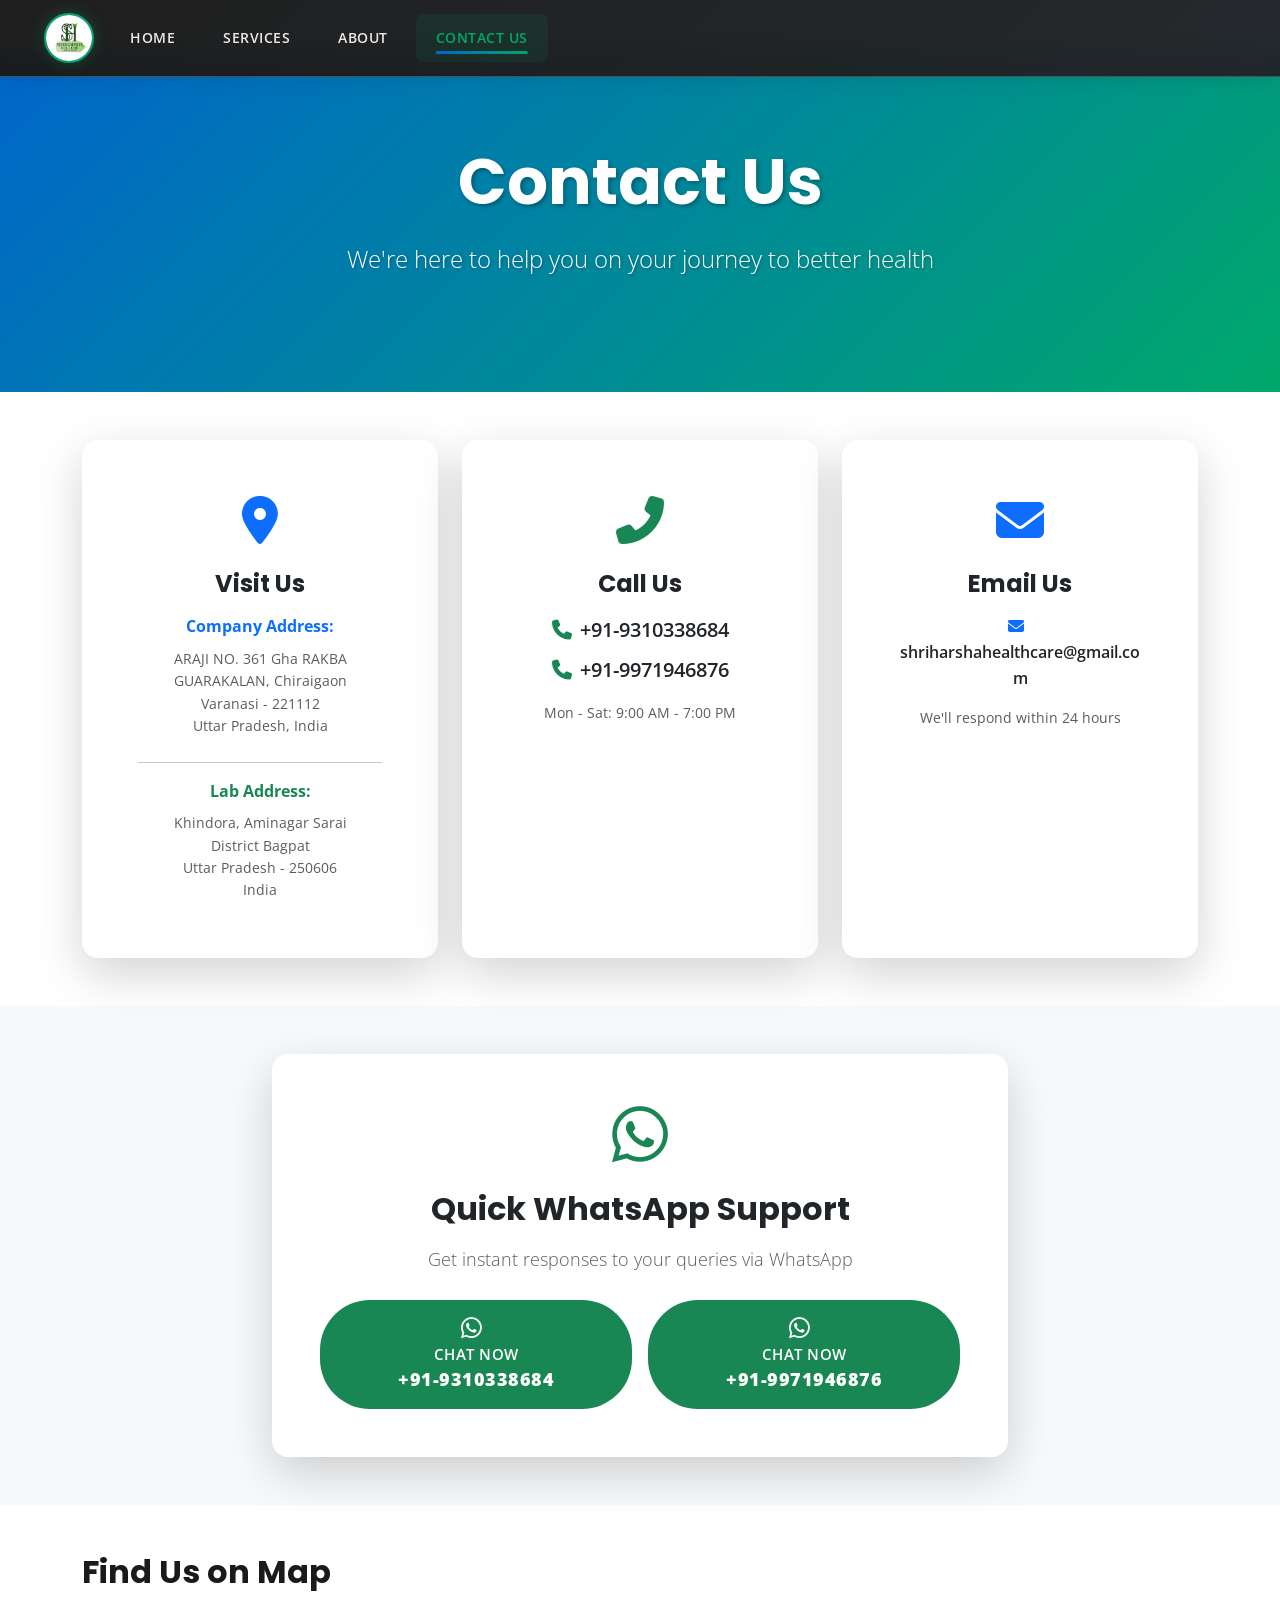
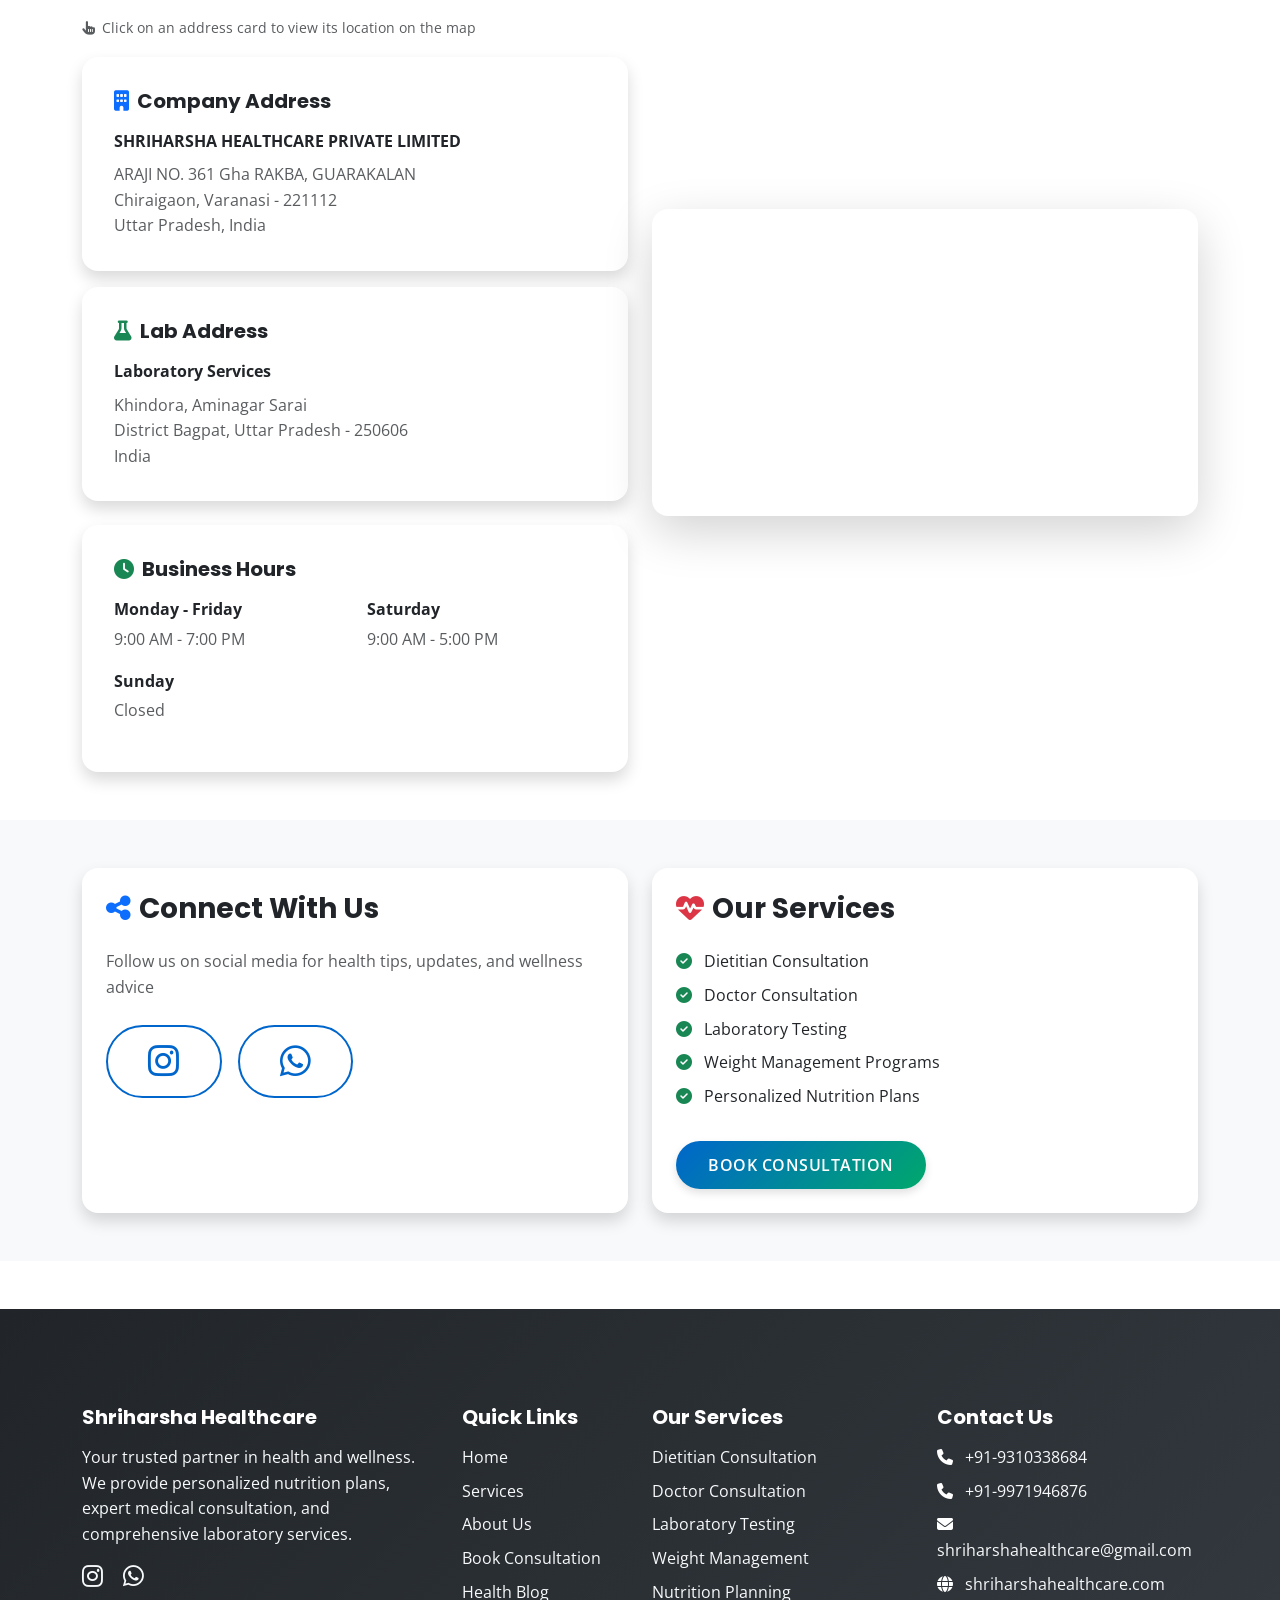
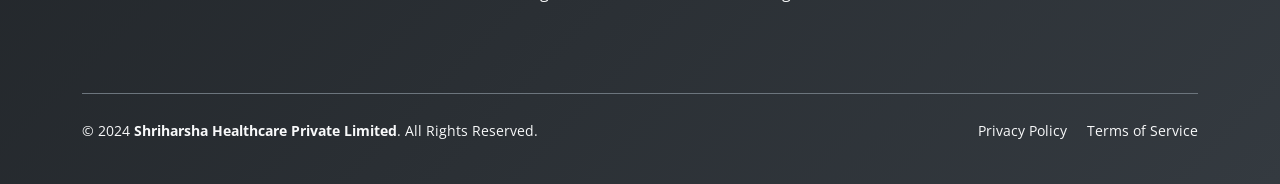
==== commit 928980d4: "Contact Updated" ====
--- a/contact.html
+++ b/contact.html
@@ -128,8 +128,8 @@
                                     </a>
                                 </p>
                                 <p class="mb-2">
-                                    <a href="tel:+919870154269" class="text-decoration-none text-dark fw-semibold fs-5">
-                                        <i class="fas fa-phone me-2 text-success"></i>+91-9870154269
+                                    <a href="tel:+919971946876" class="text-decoration-none text-dark fw-semibold fs-5">
+                                        <i class="fas fa-phone me-2 text-success"></i>+91-9971946876
                                     </a>
                                 </p>
                                 <p class="text-muted small mt-3">Mon - Sat: 9:00 AM - 7:00 PM</p>
@@ -183,12 +183,12 @@
                                         </a>
                                     </div>
                                     <div class="col-md-6">
-                                        <a href="https://api.whatsapp.com/send?phone=919870154269&text=Hi, I need information about your healthcare services"
+                                        <a href="https://api.whatsapp.com/send?phone=919971946876&text=Hi, I need information about your healthcare services"
                                            class="btn btn-success btn-lg w-100 py-3" target="_blank" rel="noopener noreferrer">
                                             <i class="fab fa-whatsapp me-2 fs-4"></i>
                                             <div class="d-block">
                                                 <small class="d-block">Chat Now</small>
-                                                <strong>+91-9870154269</strong>
+                                                <strong>+91-9971946876</strong>
                                             </div>
                                         </a>
                                     </div>
@@ -413,7 +413,7 @@
                             </li>
                             <li class="mb-2">
                                 <i class="fas fa-phone me-2"></i>
-                                <a href="tel:+919870154269" class="text-light">+91-9870154269</a>
+                                <a href="tel:+919971946876" class="text-light">+91-9971946876</a>
                             </li>
                             <li class="mb-2">
                                 <i class="fas fa-envelope me-2"></i>
